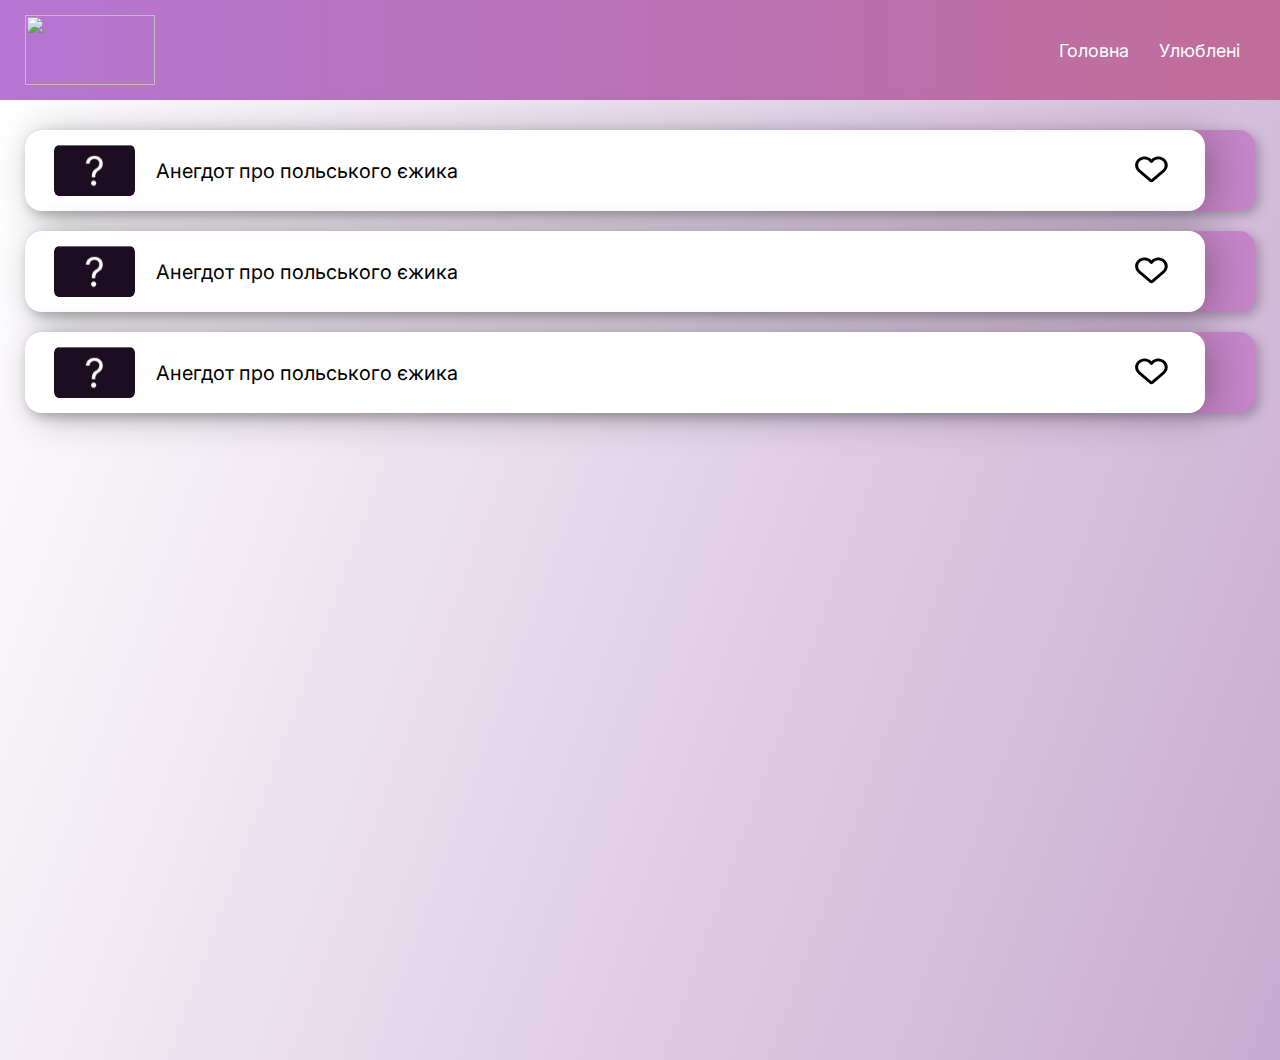
==== index.html @ af9c3fc3 "Beta 1.0" ====
<!DOCTYPE html>
<html lang="en">

<head>
  <meta charset="UTF-8" />
  <meta name="viewport" content="width=device-width, initial-scale=1.0" />
  <title>Document</title>

  <link rel="stylesheet" href="./css/reset.css">
  <link rel="stylesheet" href="./css/style.css" />

  <link rel="stylesheet" href="./css/home.css" />
 
  <link rel="preconnect" href="https://fonts.googleapis.com" />
  <link rel="preconnect" href="https://fonts.gstatic.com" crossorigin />
  <link href="https://fonts.googleapis.com/css2?family=Inter:wght@400;500;600;700;800&display=swap" rel="stylesheet" />
</head>

<body>
  <header>
    <div class="header-container container">
      <img class="img" src="https://github.com/QrIZz-1/foto1/blob/main/Logo.png?raw=true" />
      <a class="button-main" href="./img/icons.svg#">Головна</a>
      <a class="button-like" href="./img/icons.svg#">Улюблені</a>
    </div>   
  </header>

  <section class="jokes section">
    <div class="jokes-container container">
      <ul class="jokes-list">
        <li class="jokes-list-item">
          <a href="./cardsPage.html" class="jokes-list-link">
            <div class="jokes-list-wraper">
              <div class="jokes-list-item-icon-box joke-icon-box">
                <img src="./img/main/jokes/Group 7.jpg" alt="Joke icon" class="jokes-list-item-icon" />
              </div>

              <p class="jokes-list-item-title jake-title">
                Анегдот про польського єжика
              </p>

              <button class="jokes-list-item-like-btn heart-btn" type="button">
                <svg class="jokes-list-item-like-icon" height="30" width="37">
                  <use href="./img/icons.svg#heart"></use>
                </svg>
              </button>
            </div>
          </a>
        </li>
        <li class="jokes-list-item">
          <a href="./cardsPage.html" class="jokes-list-link">
            <div class="jokes-list-wraper">
              <div class="jokes-list-item-icon-box joke-icon-box">
                <img src="./img/main/jokes/Group 7.jpg" alt="Joke icon" class="jokes-list-item-icon" />
              </div>

              <p class="jokes-list-item-title jake-title">
                Анегдот про польського єжика
              </p>

              <button class="jokes-list-item-like-btn heart-btn" type="button">
                <svg class="jokes-list-item-like-icon" height="30" width="37">
                  <use href="./img/icons.svg#heart"></use>
                </svg>
              </button>
            </div>
          </a>
        </li>
        <li class="jokes-list-item">
          <a href="./cardsPage.html" class="jokes-list-link">
            <div class="jokes-list-wraper">
              <div class="jokes-list-item-icon-box joke-icon-box">
                <img src="./img/main/jokes/Group 7.jpg" alt="Joke icon" class="jokes-list-item-icon" />
              </div>

              <p class="jokes-list-item-title jake-title">
                Анегдот про польського єжика
              </p>

              <button class="jokes-list-item-like-btn heart-btn" type="button">
                <svg class="jokes-list-item-like-icon" height="30" width="37">
                  <use href="./img/icons.svg#heart"></use>
                </svg>
              </button>
            </div>
          </a>
        </li>
      </ul>
    </div>
  </section>
</body>

</html>
---- css/style.css ----
body{
  font-family: 'Inter', sans-serif;
}
a{
  text-decoration: none;
  color: inherit;
}
ul, li, ol{
  list-style: none;
  padding: 0;
  margin: 0;
}

.container {
  max-width: 1230px;
  padding: 0 15px;
  margin: 0 auto;
}
.section {
}


/*
▮▮▯▯⁘⁘⁘⁘⁘⁘⁘⁘⁘⁘⁘⁘⁘⁘⁘   Like btn   ⁘⁘⁘⁘⁘⁘⁘⁘⁘⁘⁘⁘⁘⁘⁘▯▯▮▮
*/
.heart-btn{
  background-color: transparent;
  border: transparent;
}
.heart-btn svg{
  transition: all linear 0.1s;
}
.heart-btn svg:hover{
  background-color: transparent;
}
/*
▮▮▯▯⁘⁘⁘⁘⁘⁘⁘⁘⁘⁘⁘⁘⁘⁘⁘   joke icon   ⁘⁘⁘⁘⁘⁘⁘⁘⁘⁘⁘⁘⁘⁘⁘▯▯▮▮
*/
.joke-icon-box{
  margin-right: 21px;
  border-radius: 6px;
  overflow: hidden;
  background: #1d0d21;
  width: 81px;
  height: 51px;

  display: flex;
  align-items: center;
  justify-content: center;
}
.joke-icon-box img{
  height: 100%;
  background-position: center;
  background-size: cover;
  
  
}
/*
▮▮▯▯⁘⁘⁘⁘⁘⁘⁘⁘⁘⁘⁘⁘⁘⁘⁘   joke title   ⁘⁘⁘⁘⁘⁘⁘⁘⁘⁘⁘⁘⁘⁘⁘▯▯▮▮
*/
.jake-title{
  flex-grow: 1;
  font-size: 20px;
  font-weight: 400;
}
---- css/home.css ----
/*
▮▮▯▯⁘⁘⁘⁘⁘⁘⁘⁘⁘⁘⁘⁘⁘⁘⁘⁘⁘⁘⁘⁘⁘⁘⁘⁘⁘⁘⁘⁘⁘⁘⁘⁘⁘⁘⁘▯▯▮▮
▮▮   Header
▮▮▯▯⁘⁘⁘⁘⁘⁘⁘⁘⁘⁘⁘⁘⁘⁘⁘⁘⁘⁘⁘⁘⁘⁘⁘⁘⁘⁘⁘⁘⁘⁘⁘⁘⁘⁘⁘▯▯▮▮
*/.img{
  height: 70px;
  width: 130px;
}

.button-main {
  text-align: end;
  color: white;
  text-decoration: none;
  padding: 15px;
  font-size: 18px;
  border-radius: 10px;
  display: block;
  margin-left: auto; 
}
header{
  background-image: linear-gradient(90deg, #B575D2 0%, #C36A83 137.27%, #C66771 168.43%);
  background-size: 100% 100%;
}
.header-container {
  display: flex;
  justify-content: space-between;
  align-items: center;
  padding: 15px;
  
}

.button-like {
  text-align: end;
  color: white;
  text-decoration: none;
  padding: 15px;
  font-size: 18px;
  border-radius: 10px;
  display: block;
}

button :hover {
  background-color: #B575D2;
  color: blue;
}

.post {
  background-color: white;
  padding: 15px 45px 30px 45px;
  width: 400px;
  margin: 20px;
  position: relative;
}

.article-but {
  text-decoration: none;
  background-color: #133aac;
  color: white;
  font-size: 25px;
  text-align: end;
  padding: 10px 75px 10px 75px;
  display: block;
  margin-left: auto; 
}



/*
▮▮▯▯⁘⁘⁘⁘⁘⁘⁘⁘⁘⁘⁘⁘⁘⁘⁘⁘⁘⁘⁘⁘⁘⁘⁘⁘⁘⁘⁘⁘⁘⁘⁘⁘⁘⁘⁘▯▯▮▮
▮▮   Jakes
▮▮▯▯⁘⁘⁘⁘⁘⁘⁘⁘⁘⁘⁘⁘⁘⁘⁘⁘⁘⁘⁘⁘⁘⁘⁘⁘⁘⁘⁘⁘⁘⁘⁘⁘⁘⁘⁘▯▯▮▮
*/
.jokes {
  padding: 30px 0;
  background: linear-gradient(110deg, #fff 0%, #be99c9 119.63%);
  min-height: 100vh;
}
.jokes-container {
}

.jokes-list {
}
.jokes-list-item:not(:last-child) {
  margin-bottom: 20px;
}
.jokes-list-link {
  display: block;
  border-radius: 16px;
  background: #c585c7;
  box-shadow: 4px 4px 12px 0px rgba(0, 0, 0, 0.25);
  transition: all linear 0.1s;

  
  /* padding-right: 56px; */
}
.jokes-list-link:hover {
  transform: scale(1.01)
}
.jokes-list-wraper {
  padding: 15px 29px;
  margin-right: 50px;

  display: flex;
  align-items: center;

  border-radius: 16px;
  background: #fff;
  box-shadow: 9px 4px 37px 0px rgba(0, 0, 0, 0.25);
}
/*
▮▮▯▯⁘⁘⁘⁘⁘⁘⁘⁘⁘⁘⁘⁘⁘⁘⁘ >>
*/
.jokes-list-item-icon-box {
  
}
.jokes-list-item-icon {
}
.jokes-list-item-title {
  flex-grow: 1;  
}
.jokes-list-item-like-btn {
}
.jokes-list-item-like-icon {
}
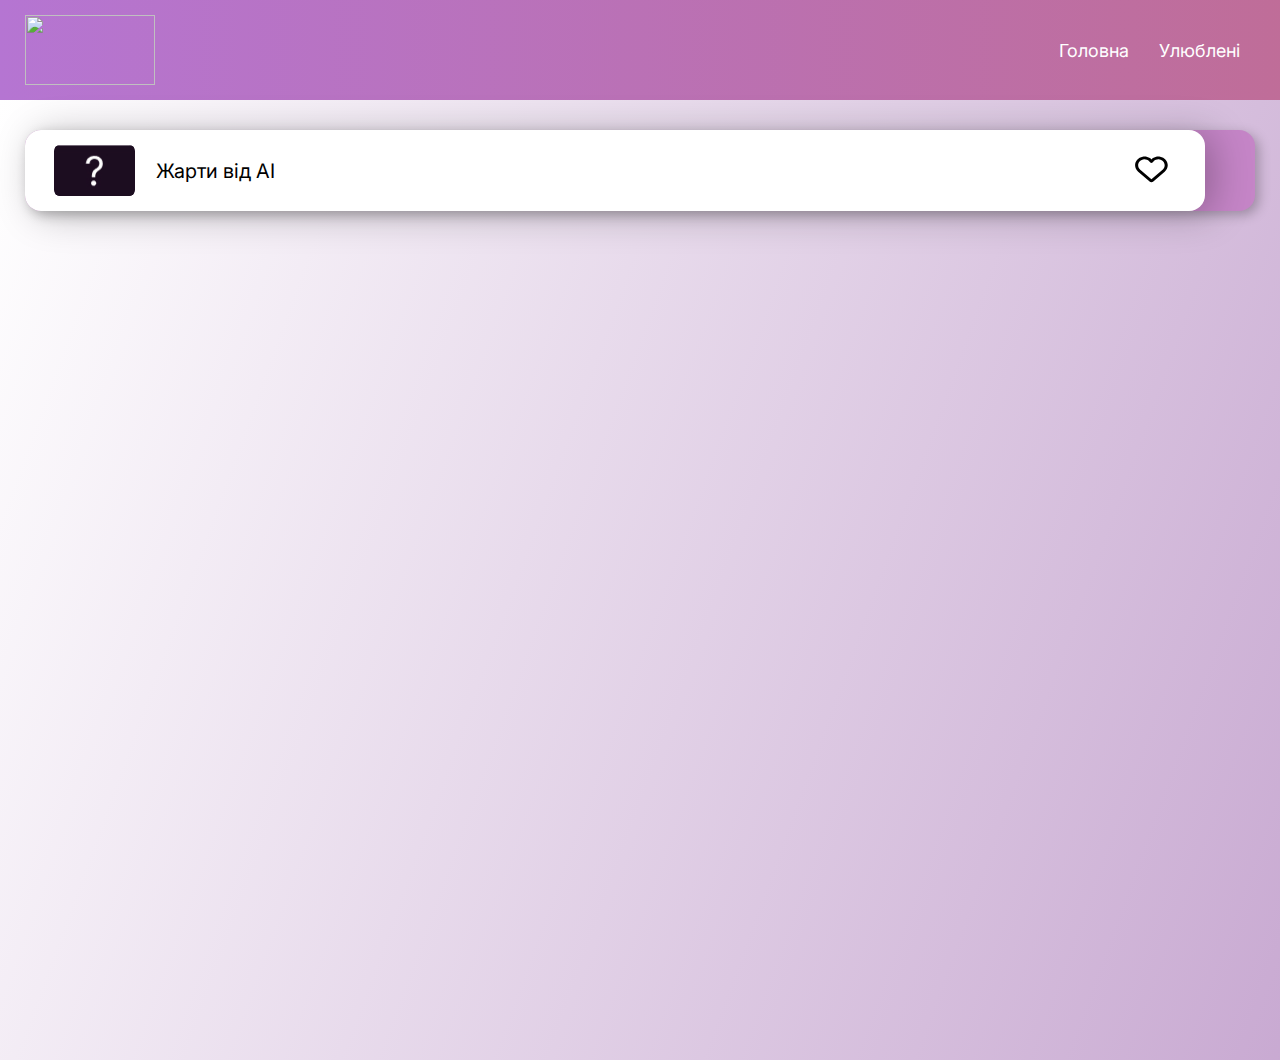
==== commit c7a6bc97: "Beta 1.2" ====
--- a/index.html
+++ b/index.html
@@ -20,8 +20,8 @@
   <header>
     <div class="header-container container">
       <img class="img" src="https://github.com/QrIZz-1/foto1/blob/main/Logo.png?raw=true" />
-      <a class="button-main" href="./img/icons.svg#">Головна</a>
-      <a class="button-like" href="./img/icons.svg#">Улюблені</a>
+      <a class="button-main" href="#">Головна</a>
+      <a class="button-like" href="#">Улюблені</a>
     </div>   
   </header>
 
@@ -36,45 +36,7 @@
               </div>
 
               <p class="jokes-list-item-title jake-title">
-                Анегдот про польського єжика
-              </p>
-
-              <button class="jokes-list-item-like-btn heart-btn" type="button">
-                <svg class="jokes-list-item-like-icon" height="30" width="37">
-                  <use href="./img/icons.svg#heart"></use>
-                </svg>
-              </button>
-            </div>
-          </a>
-        </li>
-        <li class="jokes-list-item">
-          <a href="./cardsPage.html" class="jokes-list-link">
-            <div class="jokes-list-wraper">
-              <div class="jokes-list-item-icon-box joke-icon-box">
-                <img src="./img/main/jokes/Group 7.jpg" alt="Joke icon" class="jokes-list-item-icon" />
-              </div>
-
-              <p class="jokes-list-item-title jake-title">
-                Анегдот про польського єжика
-              </p>
-
-              <button class="jokes-list-item-like-btn heart-btn" type="button">
-                <svg class="jokes-list-item-like-icon" height="30" width="37">
-                  <use href="./img/icons.svg#heart"></use>
-                </svg>
-              </button>
-            </div>
-          </a>
-        </li>
-        <li class="jokes-list-item">
-          <a href="./cardsPage.html" class="jokes-list-link">
-            <div class="jokes-list-wraper">
-              <div class="jokes-list-item-icon-box joke-icon-box">
-                <img src="./img/main/jokes/Group 7.jpg" alt="Joke icon" class="jokes-list-item-icon" />
-              </div>
-
-              <p class="jokes-list-item-title jake-title">
-                Анегдот про польського єжика
+                Жарти від AI
               </p>
 
               <button class="jokes-list-item-like-btn heart-btn" type="button">
